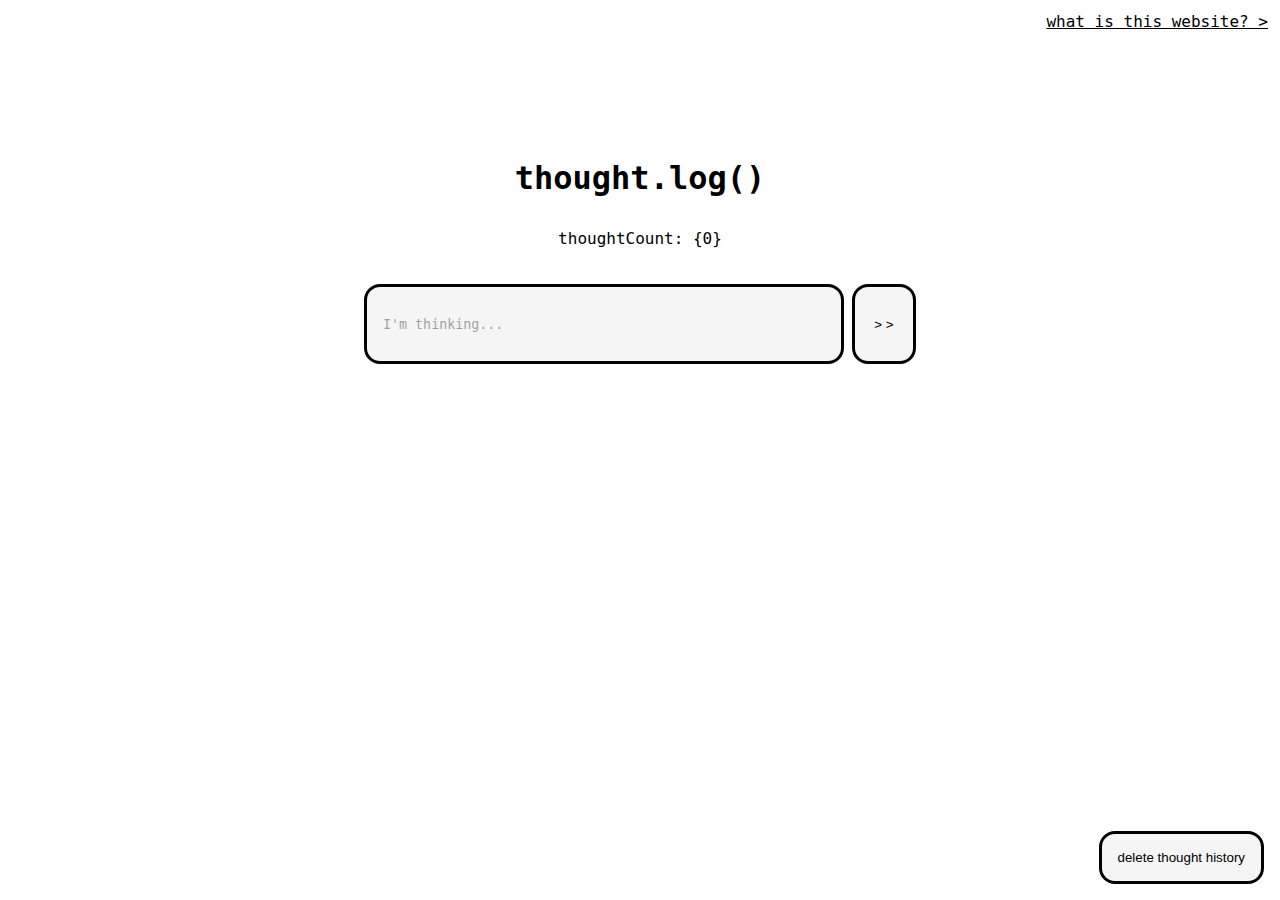
==== index.html @ 32b7c04b "functionality test" ====
<!DOCTYPE html>
<html>
    <head>
        <meta charset="utf-8">
        <link rel="icon" href="./media/cloud-pixel.png" />
        <meta name="viewport" content="width=device-width, initial-scale=1">
        <title>✷ thought.log() ✷</title>
        <meta name="description" content="A logger for your thoughts &#60;3">
        <meta name="author" content="Alyssa Joines">
        <link rel="apple-touch-icon" href="/apple-touch-icon.png">
        <link rel="stylesheet" href="https://use.typekit.net/cie6hcr.css">
        <link rel="stylesheet" href="style.css">
    </head>

    <body>
        <nav>
            <a href="about.html">what is this website? 	&#62; </a>
        </nav>

            <h1>thought.log()</h1>
            <p id="thought-counter">thoughtCount: {0}</p>

        <div id="thought-container">
            <input type="text" name="text" id="thought-input" placeholder="I'm thinking...">
            <button id="thought-btn"><img src="">&#62; &#62;</button>
        </div>

        <div class="delete-container">
            <button id="clear-btn"><img src="">delete thought history</button>
        </div>

        <script src="index.js"></script>

    </body>
</html>
---- style.css ----
*, *::before, *::after {
    box-sizing: border-box;
}

body {
    font-family: courier-prime,monospace;
    font-weight: 400;
    font-style: normal;
    margin: 0.75rem;
}

h1 {
    left: 0;
    right: 0;
    margin: 0 auto;
    max-width: 600px;
    padding-top: 8rem;
    padding-bottom: 2rem;
    text-align: center;
}

nav {
    text-align: right;
}

a {
    color: black;
}

p {
    left: 0;
    right: 0;
    margin: 0 auto;
    max-width: 600px;
    text-align: center;
    /* border: solid red 1px; */
}

#thought-counter {
    padding-bottom: 2rem;
}

button {
    border: black solid;
    padding: 1rem;
    border-radius: 1rem;
    background: #f5f5f5;
    transition: 0.3s;
    text-align: center;
    vertical-align: bottom;
}

button:hover {
    border: #e8e8e8 solid;
    outline-color: #e8e8e8;
    transition: 0.3s;
}

#clear-btn:hover {
    background-color: red;
    transition: 0.3s;
}

.delete-container{
    /* border: solid red 1px; */
    margin: 0 auto;
    width: fit-content;
    display: flex;
    flex-direction: column;
    justify-content: center;
    position: fixed;
    bottom: 1rem;
    right: 1rem;
}

/* input and button bullshit */
#thought-container {
    margin: 0 auto;
    max-width: 90%;
    display: flex;
    justify-content: center;
}

#thought-btn {
    height: 5rem;
    width: 4rem;
    margin: 0.25rem;
}

#thought-btn:hover {
    background-color: #ffffff;
    transition: 0.3s;
}

#thought-input {
    border: black solid;
    padding: 1rem;
    height: 5rem;
    margin: 0.25rem;
    border-radius: 1rem;
    background: #f5f5f5;
    transition: 0.3s;
    -webkit-appearance: none;
    -ms-appearance: none;
    -moz-appearance: none;
    width: 30rem;
}

input::placeholder {
    color:#a2a2a2;
    font-family: courier-prime,monospace;
    font-weight: 400;
    font-style: normal;

}
   
#thought-input:focus {
    outline-color: #e8e8e8;
    background-color: #ffffff;
    transition: 0.3s;
}
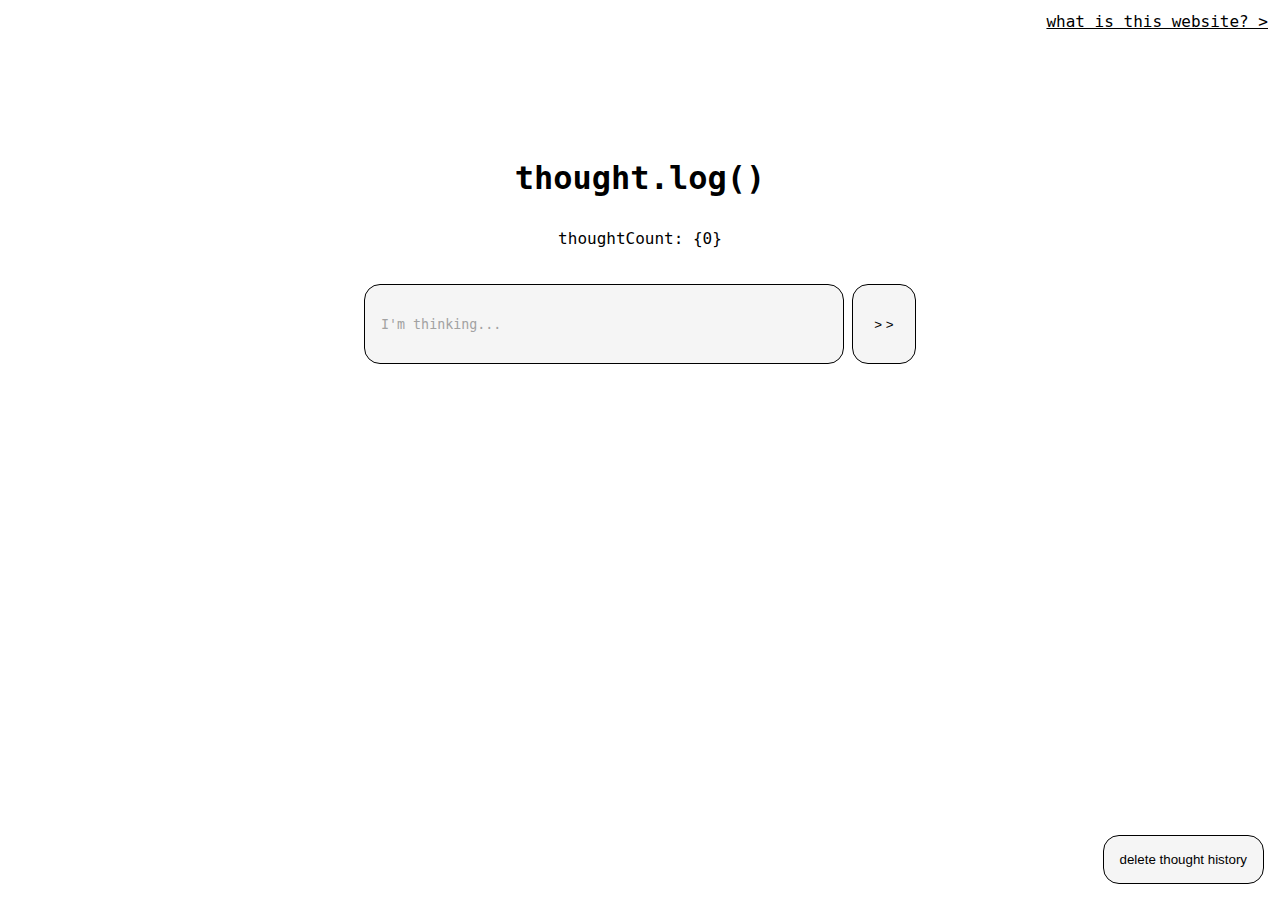
==== commit 2a00ea3e: "temp arch" ====
--- a/index.html
+++ b/index.html
@@ -14,7 +14,7 @@
 
     <body>
         <nav>
-            <a href="about.html">what is this website? 	&#62; </a>
+            <a href="">what is this website? 	&#62; </a>
         </nav>
 
             <h1>thought.log()</h1>
--- a/style.css
+++ b/style.css
@@ -41,7 +41,7 @@
 }
 
 button {
-    border: black solid;
+    border: black solid 1px;
     padding: 1rem;
     border-radius: 1rem;
     background: #f5f5f5;
@@ -93,7 +93,7 @@
 }
 
 #thought-input {
-    border: black solid;
+    border: black solid 1px;
     padding: 1rem;
     height: 5rem;
     margin: 0.25rem;
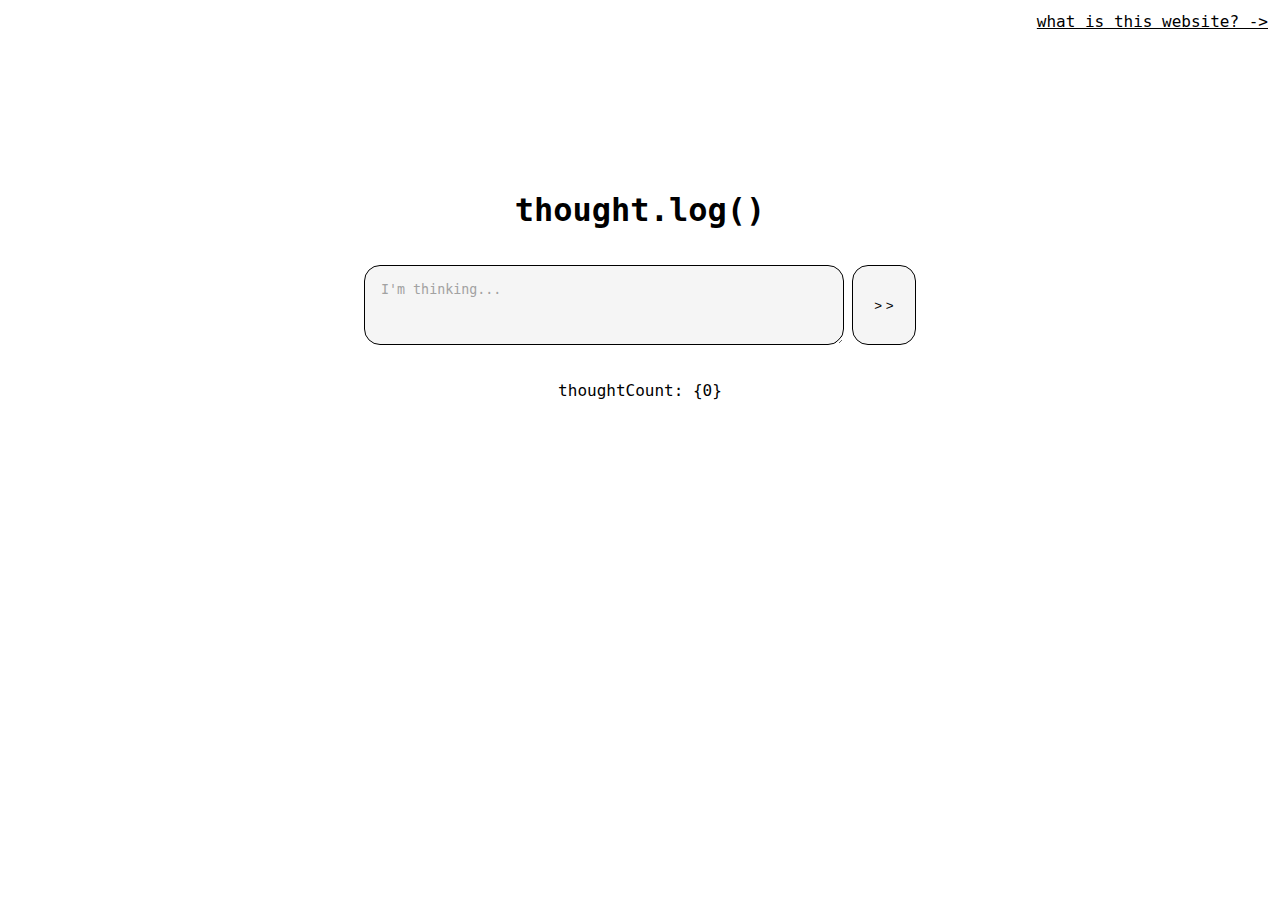
==== commit 84f09aae: "text update" ====
--- a/index.html
+++ b/index.html
@@ -14,20 +14,24 @@
 
     <body>
         <nav>
-            <a href="">what is this website? 	&#62; </a>
+            <a href="./about.html">what is this website? 	-&#62; </a>
         </nav>
 
             <h1>thought.log()</h1>
-            <p id="thought-counter">thoughtCount: {0}</p>
 
         <div id="thought-container">
-            <input type="text" name="text" id="thought-input" placeholder="I'm thinking...">
+            <!-- <input type="text" name="text" id="thought-input" placeholder="I'm thinking..."> -->
+
+            <textarea id="thought-input" name="text" placeholder="I'm thinking..."></textarea>
+
             <button id="thought-btn"><img src="">&#62; &#62;</button>
         </div>
 
-        <div class="delete-container">
+        <p id="thought-counter">thoughtCount: {0}</p>
+
+        <!-- <div class="delete-container">
             <button id="clear-btn"><img src="">delete thought history</button>
-        </div>
+        </div> -->
 
         <script src="index.js"></script>
 
--- a/style.css
+++ b/style.css
@@ -14,7 +14,7 @@
     right: 0;
     margin: 0 auto;
     max-width: 600px;
-    padding-top: 8rem;
+    padding-top: 10rem;
     padding-bottom: 2rem;
     text-align: center;
 }
@@ -37,7 +37,7 @@
 }
 
 #thought-counter {
-    padding-bottom: 2rem;
+    padding-top: 2rem;
 }
 
 button {
@@ -106,7 +106,7 @@
     width: 30rem;
 }
 
-input::placeholder {
+textarea::placeholder {
     color:#a2a2a2;
     font-family: courier-prime,monospace;
     font-weight: 400;
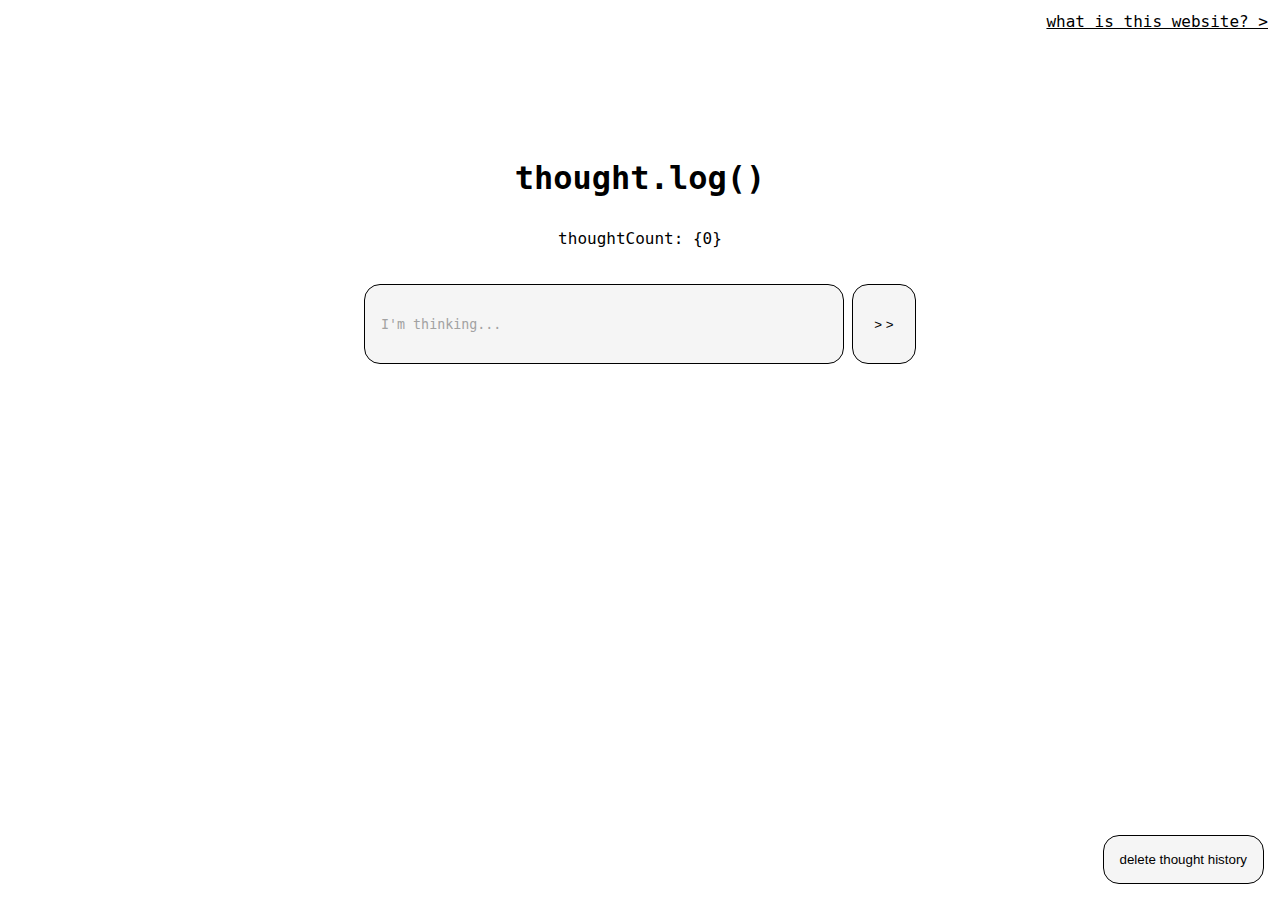
==== commit 5a59f998: "text update" ====
--- a/index.html
+++ b/index.html
@@ -1,5 +1,5 @@
 <!DOCTYPE html>
-<html>
+<html> 
     <head>
         <meta charset="utf-8">
         <link rel="icon" href="./media/cloud-pixel.png" />
@@ -14,24 +14,20 @@
 
     <body>
         <nav>
-            <a href="./about.html">what is this website? 	-&#62; </a>
+            <a href="about.html">what is this website? 	&#62; </a>
         </nav>
 
             <h1>thought.log()</h1>
+            <p id="thought-counter">thoughtCount: {0}</p>
 
         <div id="thought-container">
-            <!-- <input type="text" name="text" id="thought-input" placeholder="I'm thinking..."> -->
-
-            <textarea id="thought-input" name="text" placeholder="I'm thinking..."></textarea>
-
+            <input type="text" name="text" id="thought-input" placeholder="I'm thinking...">
             <button id="thought-btn"><img src="">&#62; &#62;</button>
         </div>
 
-        <p id="thought-counter">thoughtCount: {0}</p>
-
-        <!-- <div class="delete-container">
+        <div class="delete-container">
             <button id="clear-btn"><img src="">delete thought history</button>
-        </div> -->
+        </div>
 
         <script src="index.js"></script>
 
--- a/style.css
+++ b/style.css
@@ -14,11 +14,11 @@
     right: 0;
     margin: 0 auto;
     max-width: 600px;
-    padding-top: 10rem;
+    padding-top: 8rem;
     padding-bottom: 2rem;
     text-align: center;
 }
-
+ 
 nav {
     text-align: right;
 }
@@ -37,11 +37,11 @@
 }
 
 #thought-counter {
-    padding-top: 2rem;
+    padding-bottom: 2rem;
 }
 
 button {
-    border: black solid 1px;
+    border: black solid 1.5px;
     padding: 1rem;
     border-radius: 1rem;
     background: #f5f5f5;
@@ -93,7 +93,7 @@
 }
 
 #thought-input {
-    border: black solid 1px;
+    border: black solid 1.5px;
     padding: 1rem;
     height: 5rem;
     margin: 0.25rem;
@@ -106,7 +106,7 @@
     width: 30rem;
 }
 
-textarea::placeholder {
+input::placeholder {
     color:#a2a2a2;
     font-family: courier-prime,monospace;
     font-weight: 400;
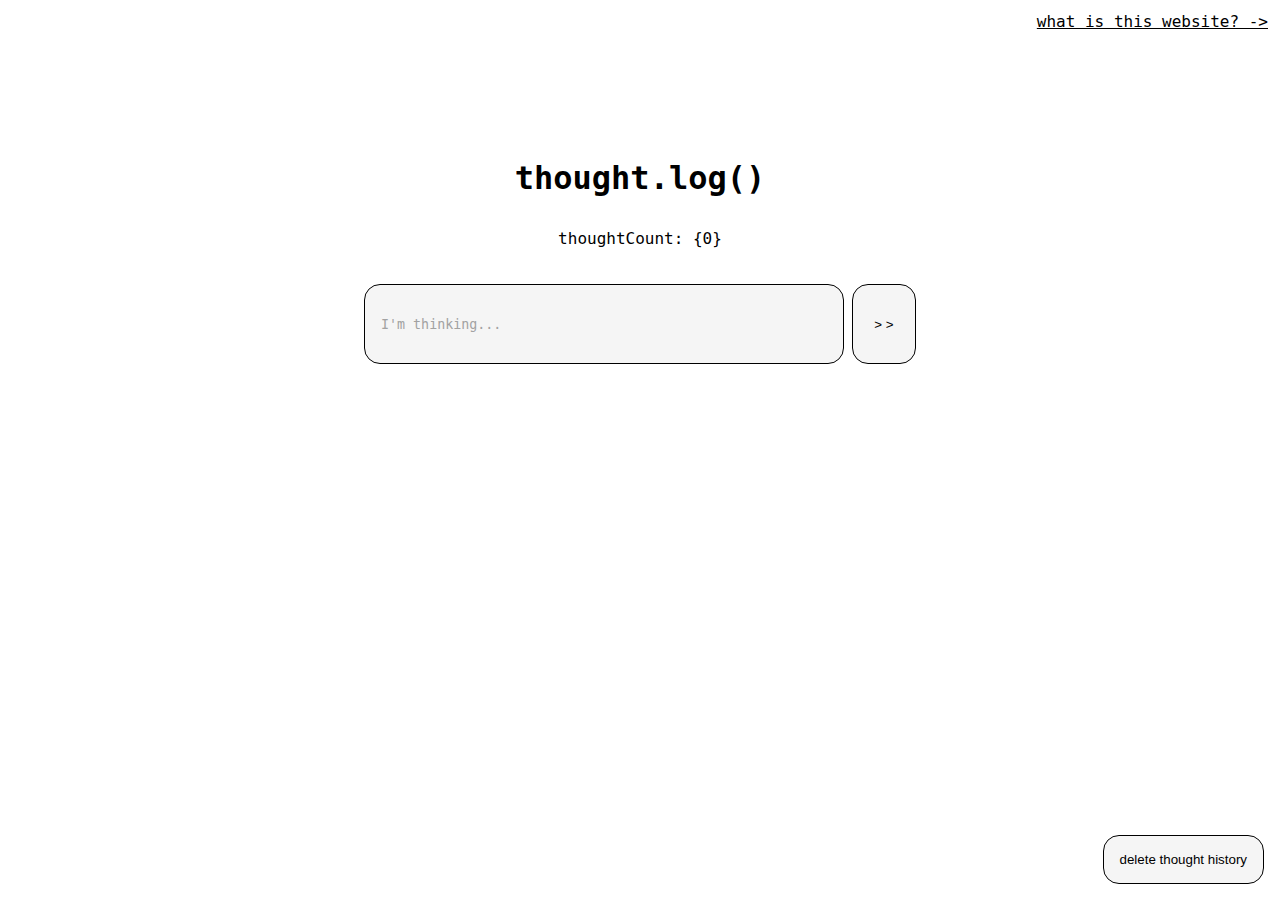
==== commit 3f9a89c9: "-" ====
--- a/index.html
+++ b/index.html
@@ -14,7 +14,7 @@
 
     <body>
         <nav>
-            <a href="about.html">what is this website? 	&#62; </a>
+            <a href="about.html">what is this website? 	-&#62; </a>
         </nav>
 
             <h1>thought.log()</h1>
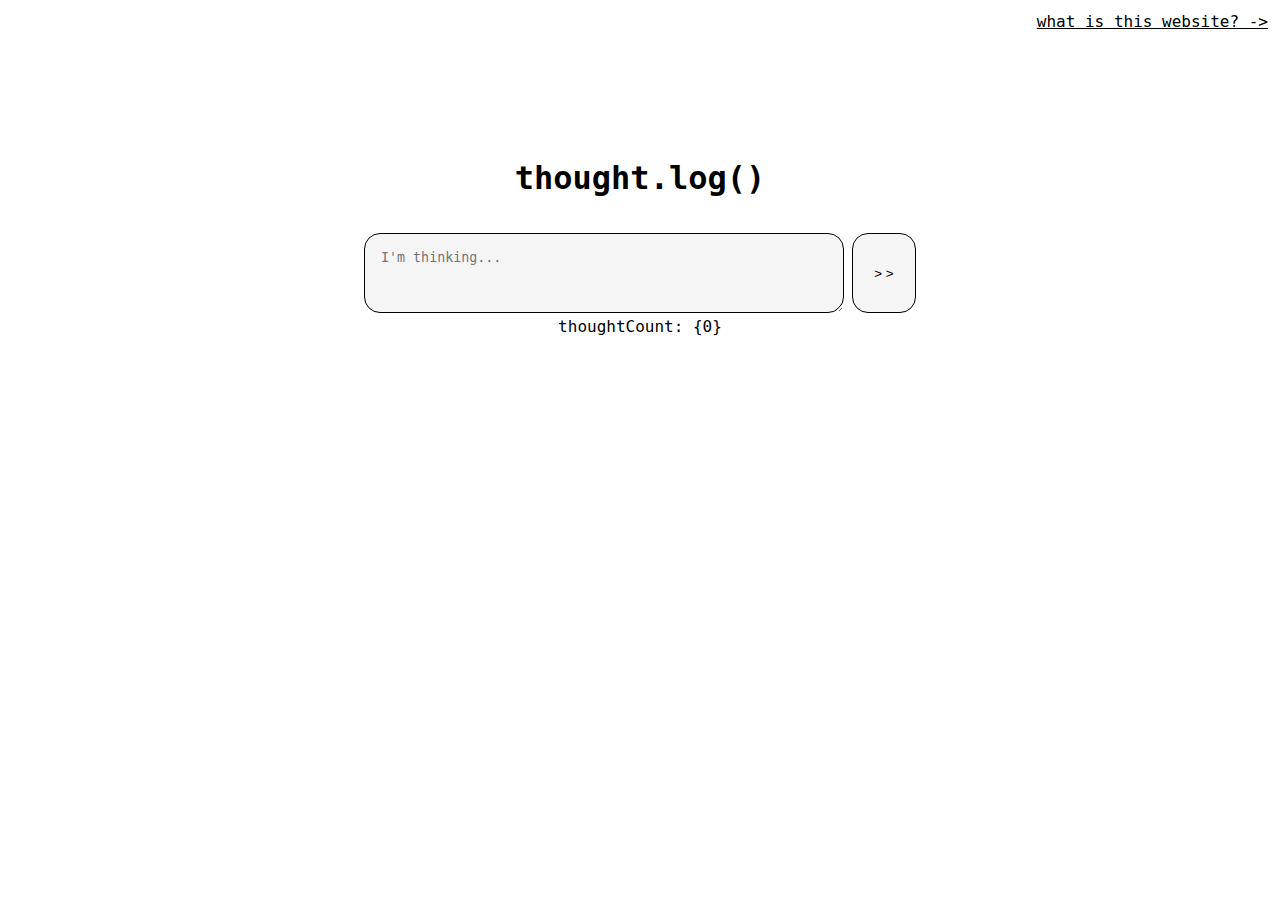
==== commit 8f223c6e: "update" ====
--- a/index.html
+++ b/index.html
@@ -14,20 +14,19 @@
 
     <body>
         <nav>
-            <a href="about.html">what is this website? 	-&#62; </a>
+            <a href="./about.html">what is this website? 	-&#62; </a>
         </nav>
 
             <h1>thought.log()</h1>
-            <p id="thought-counter">thoughtCount: {0}</p>
 
         <div id="thought-container">
-            <input type="text" name="text" id="thought-input" placeholder="I'm thinking...">
+
+            <textarea id="thought-input" name="text" placeholder="I'm thinking..."></textarea>
+
             <button id="thought-btn"><img src="">&#62; &#62;</button>
         </div>
 
-        <div class="delete-container">
-            <button id="clear-btn"><img src="">delete thought history</button>
-        </div>
+        <p id="thought-counter">thoughtCount: {0}</p>
 
         <script src="index.js"></script>
 
